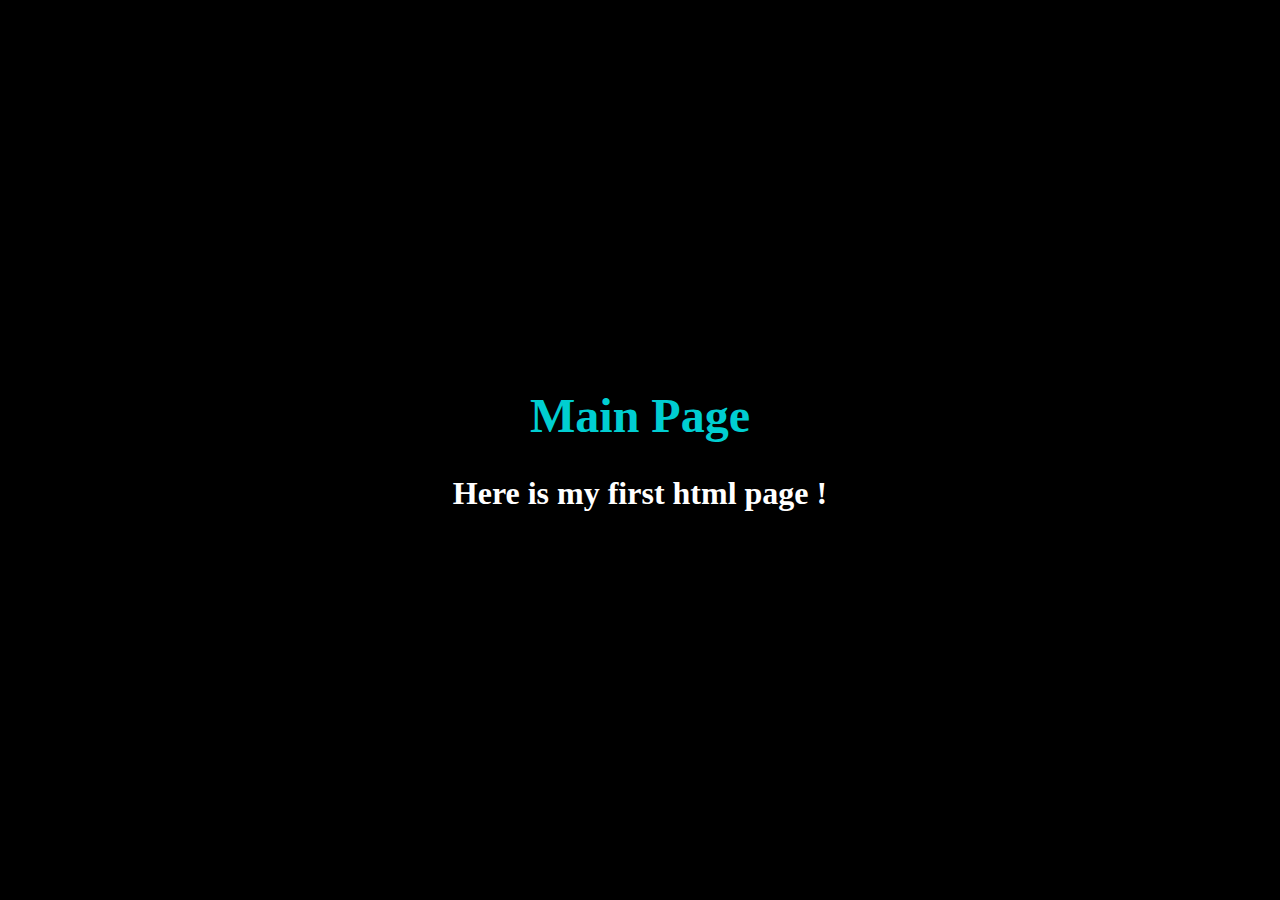
==== index.html @ 8f838046 "init work to try js animations" ====
<!DOCTYPE html>
<html>
    <head>
        <link rel="stylesheet" href="style.css">
    </head>
    <body>
        <title>Main Page</title>
        <div class="vertical_center">
            <h1>Main Page</h1>
            <p1  class="p1">Here is my first html page !</p1>               
        </div>
    </body>
</html>
---- style.css ----
h1
{
    color: darkturquoise;
    font-family: "Lucida Console";
    font-weight: bold;
    font-size: xxx-large;
}

.p1
{
    color: white;
    font-family: "Lucida Console";
    font-size: xx-large;
    font-weight: 900;
}

body
{
    background-color: black;
    text-align: center;
}

.vertical_center
{
    margin-top: 50vh;
    transform: translateY(-50%);
}
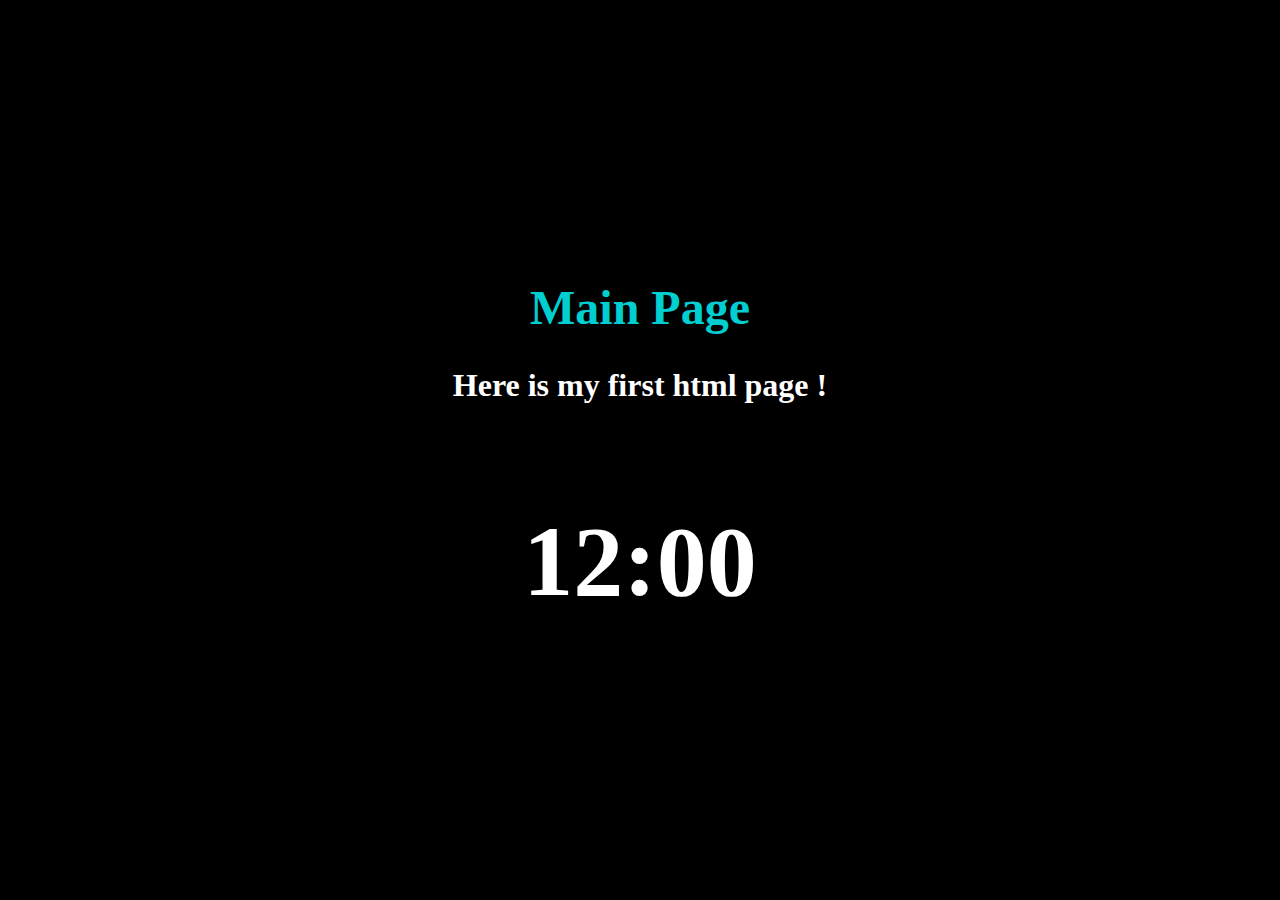
==== commit c818d783: "add time" ====
--- a/index.html
+++ b/index.html
@@ -7,7 +7,8 @@
         <title>Main Page</title>
         <div class="vertical_center">
             <h1>Main Page</h1>
-            <p1  class="p1">Here is my first html page !</p1>               
+            <p1  class="p1">Here is my first html page !</p1>          
+            <h3 class="time">12:00</h3>
         </div>
     </body>
 </html> --- a/style.css
+++ b/style.css
@@ -14,6 +14,14 @@
     font-weight: 900;
 }
 
+.time
+{
+    color: white;
+    text-align: center;
+    font-size: 100px;
+    font-family: "Lucida Console";
+}
+
 body
 {
     background-color: black;
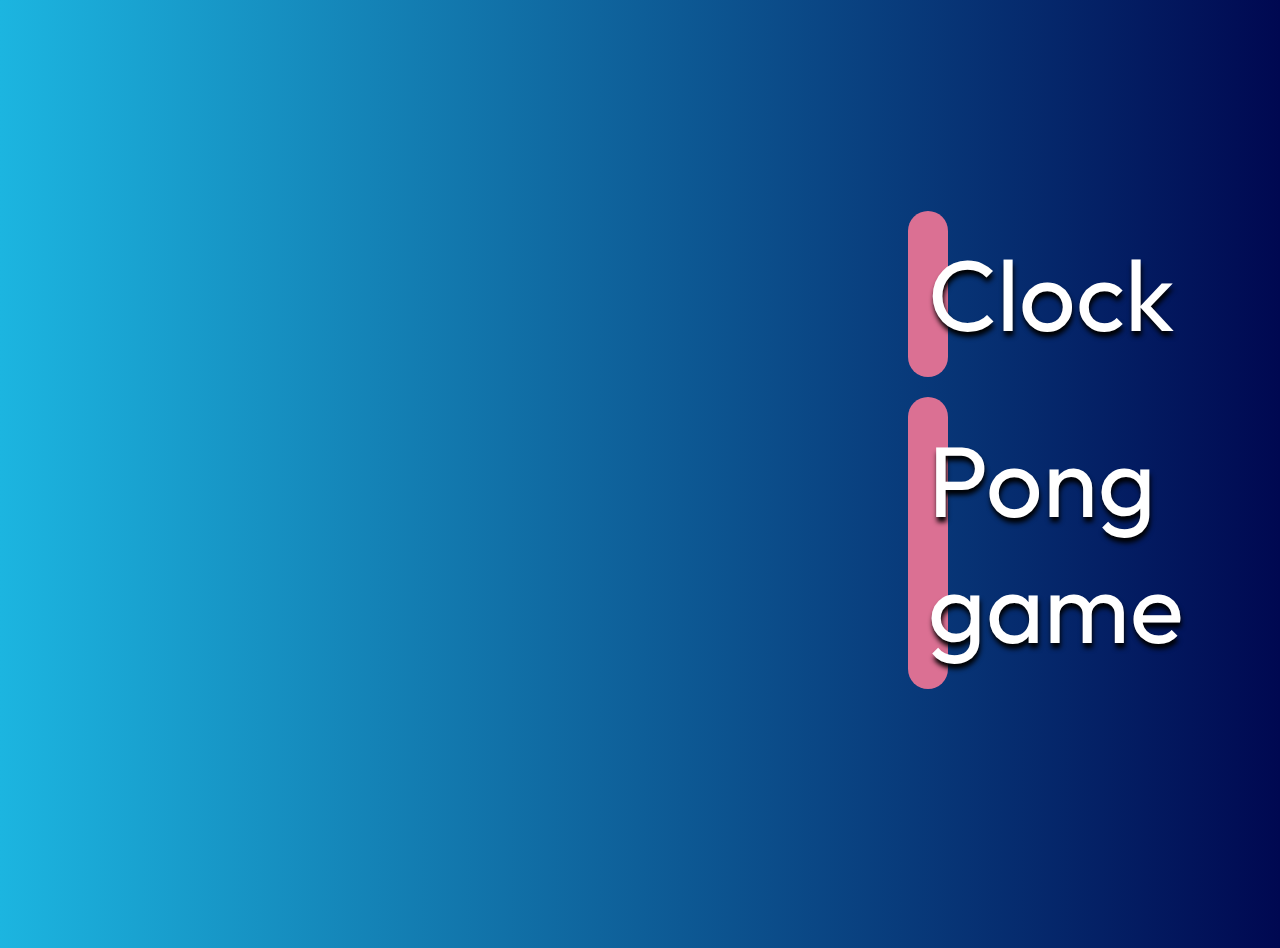
==== commit ce406450: "done clock" ====
--- a/index.html
+++ b/index.html
@@ -1,14 +1,15 @@
 <!DOCTYPE html>
 <html>
     <head>
-        <link rel="stylesheet" href="style.css">
+        <link rel="stylesheet" href="index.css">
     </head>
     <body>
         <title>Main Page</title>
         <div class="vertical_center">
-            <h1>Main Page</h1>
-            <p1  class="p1">Here is my first html page !</p1>          
-            <h3 class="time">12:00</h3>
+            <div class="main">
+                <div>Clock</div>
+                <div>Pong game</div>
+            </div>
         </div>
     </body>
 </html> --- a/index.css
+++ b/index.css
@@ -0,0 +1,40 @@
+@import url('https://fonts.googleapis.com/css2?family=Outfit:wght@600&display=swap');*
+
+h1
+{
+    color: white;
+    font-family: "Outfit", sans-serif;
+    font-weight: bold;
+    font-size: 100px;
+    text-shadow: 1px 5px 5px black;
+}
+
+.main
+{
+    color: white;
+    font-family: "Outfit", sans-serif;
+    font-size: 100px;
+    text-shadow: 1px 5px 5px black;
+}
+
+.main div
+{
+    text-align: center;
+    border-radius: 30px;
+    background-color:palevioletred;
+    padding: 20px;
+    margin: 20px;
+    margin-left: 900px;
+    margin-right: 900px;
+}
+
+body
+{
+    background: linear-gradient(90deg, #1CB5E0 0%, #000851 100%);
+}
+
+.vertical_center
+{
+    margin-top: 50vh;
+    transform: translateY(-50%);
+}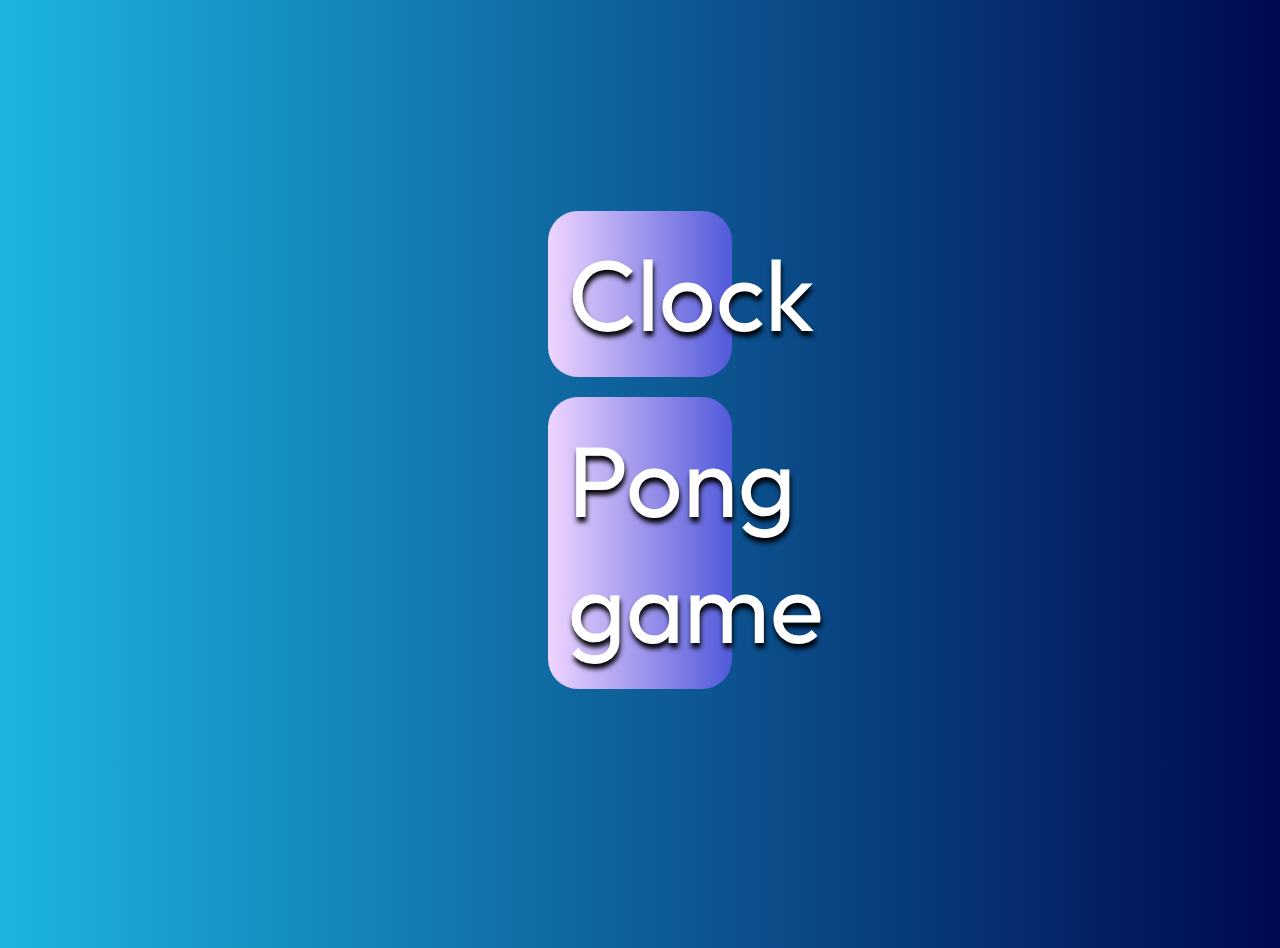
==== commit a76e33d3: "finish index start working on pong" ====
--- a/index.html
+++ b/index.html
@@ -7,8 +7,12 @@
         <title>Main Page</title>
         <div class="vertical_center">
             <div class="main">
-                <div>Clock</div>
-                <div>Pong game</div>
+                <div>
+                    <a href="clock.html" target="_blank">Clock</a>
+                </div>
+                <div>
+                    <a href="clock.html" target="_blank">Pong game</a>
+                </div>
             </div>
         </div>
     </body>
--- a/index.css
+++ b/index.css
@@ -21,11 +21,11 @@
 {
     text-align: center;
     border-radius: 30px;
-    background-color:palevioletred;
+    background: linear-gradient(90deg, #efd5ff 0%, #515ada 100%);
     padding: 20px;
     margin: 20px;
-    margin-left: 900px;
-    margin-right: 900px;
+    margin-left: 60vh;
+    margin-right: 60vh;
 }
 
 body
@@ -37,4 +37,10 @@
 {
     margin-top: 50vh;
     transform: translateY(-50%);
+}
+
+a
+{
+    color: white;
+    text-decoration: none;
 }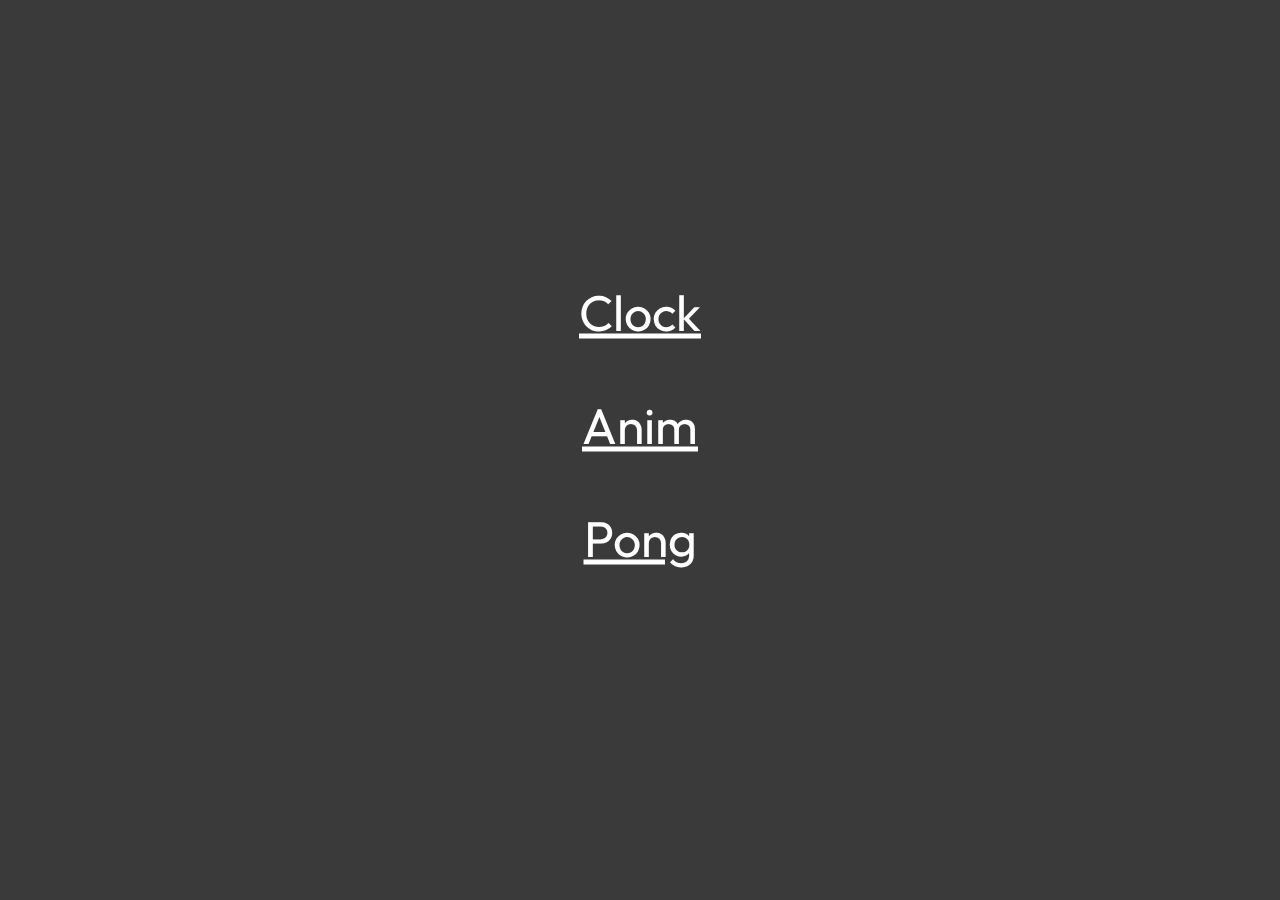
==== commit 51e1d884: "Work on index" ====
--- a/index.html
+++ b/index.html
@@ -1,19 +1,14 @@
 <!DOCTYPE html>
 <html>
     <head>
-        <link rel="stylesheet" href="index.css">
+        <link rel="stylesheet" href="style.css">
     </head>
     <body>
-        <title>Main Page</title>
-        <div class="vertical_center">
-            <div class="main">
-                <div>
-                    <a href="clock.html" target="_blank">Clock</a>
-                </div>
-                <div>
-                    <a href="clock.html" target="_blank">Pong game</a>
-                </div>
-            </div>
+        <title>Index</title>
+        <div class="index">
+            <a href="./Clock/clock.html">Clock</p>
+            <a href="./Animation/index.html">Anim</p>
+            <a href="./Pong/pong.html">Pong</p>
         </div>
     </body>
 </html> --- a/style.css
+++ b/style.css
@@ -0,0 +1,25 @@
+@import url('https://fonts.googleapis.com/css2?family=Outfit:wght@600&display=swap');*
+
+body
+{
+    background-color: rgb(58, 58, 58);
+}
+
+a
+{
+    color: white;    
+}
+
+.index
+{
+    text-align: center;
+
+    position: absolute;
+    top: 50%;
+    left: 50%;
+    transform: translate(-50%, -50%);
+
+    font-size: 50px;
+    font-family: "Outfit", sans-serif;
+}
+
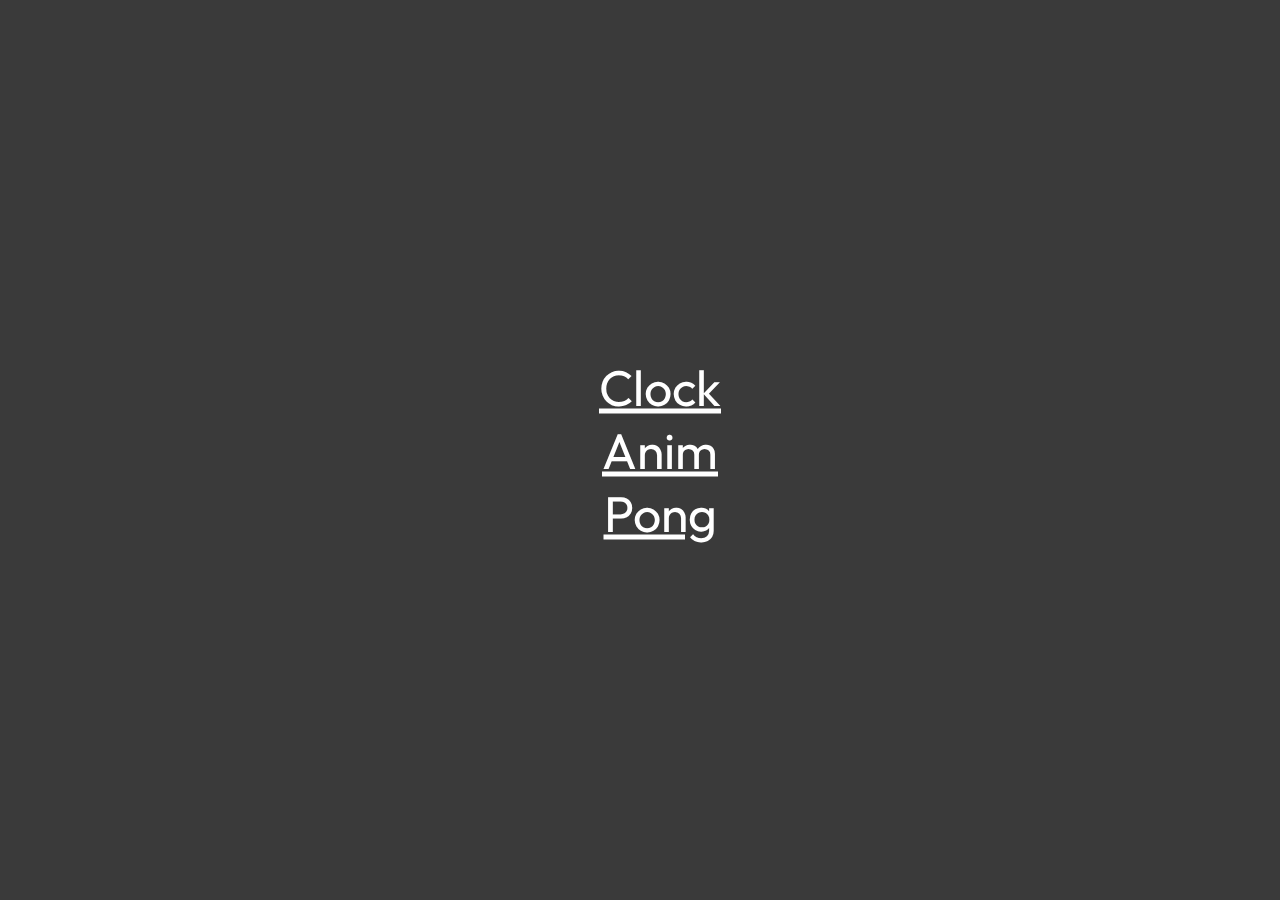
==== commit 0ce5f83e: "fix index" ====
--- a/index.html
+++ b/index.html
@@ -6,9 +6,11 @@
     <body>
         <title>Index</title>
         <div class="index">
-            <a href="./Clock/clock.html">Clock</p>
-            <a href="./Animation/index.html">Anim</p>
-            <a href="./Pong/pong.html">Pong</p>
+            <ul>
+                <li><a href="./Clock/clock.html">Clock</a></li>
+                <li><a href="./Animation/index.html">Anim</a></li>
+                <li><a href="./Pong/pong.html">Pong</a></li>
+            </ul>
         </div>
     </body>
 </html> --- a/style.css
+++ b/style.css
@@ -8,6 +8,11 @@
 a
 {
     color: white;    
+}
+
+li
+{
+    list-style-type: none;
 }
 
 .index
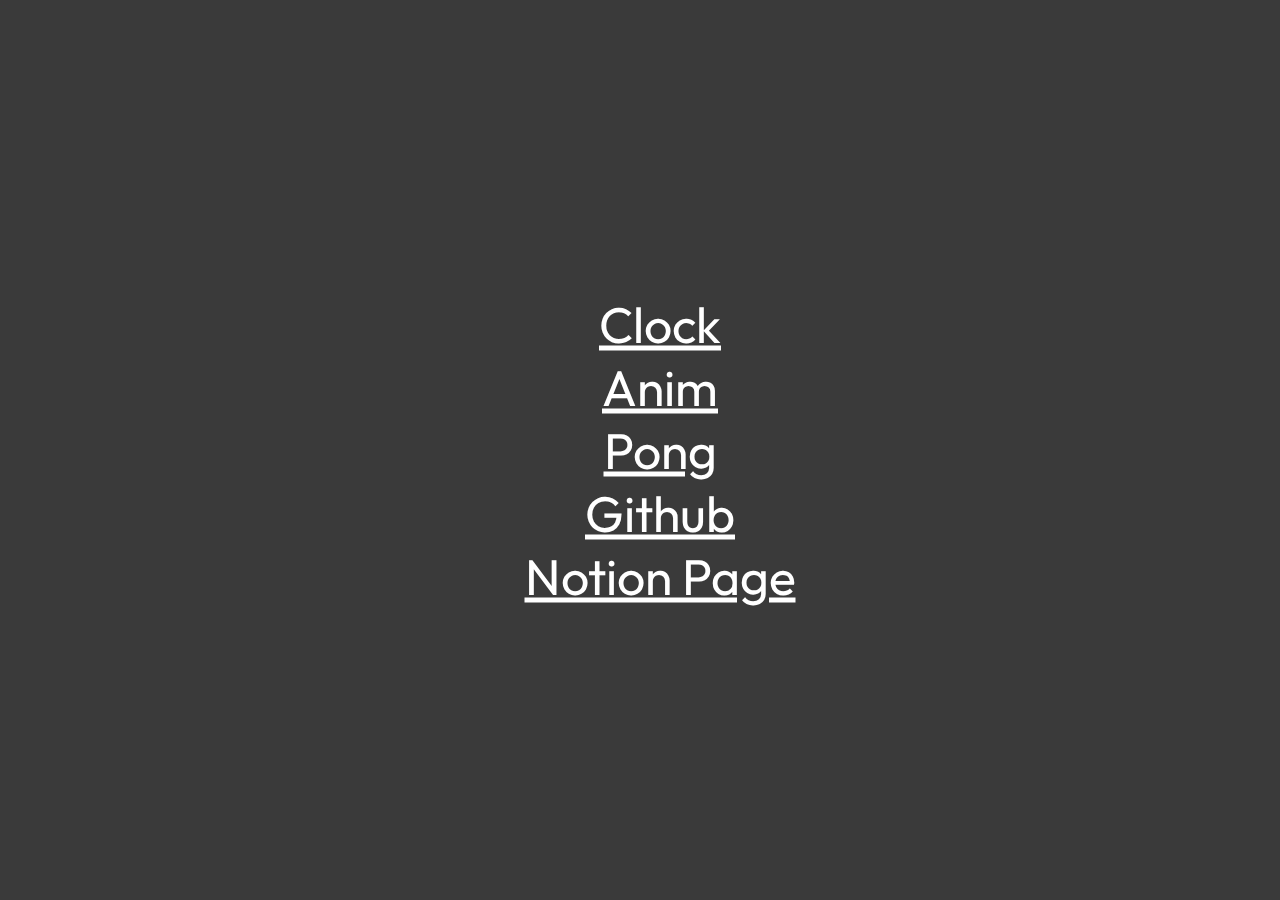
==== commit 6811ee25: "Add github and notion pages" ====
--- a/index.html
+++ b/index.html
@@ -10,6 +10,8 @@
                 <li><a href="./Clock/clock.html">Clock</a></li>
                 <li><a href="./Animation/index.html">Anim</a></li>
                 <li><a href="./Pong/pong.html">Pong</a></li>
+                <li><a href="https://github.com/ldevillard">Github</a></li>
+                <li><a href="https://metal-geography-067.notion.site/Hey-Ici-Logan-DEVILLARD-ac713381f9c444eca999e1c3b18520a9">Notion Page</a></li>
             </ul>
         </div>
     </body>
